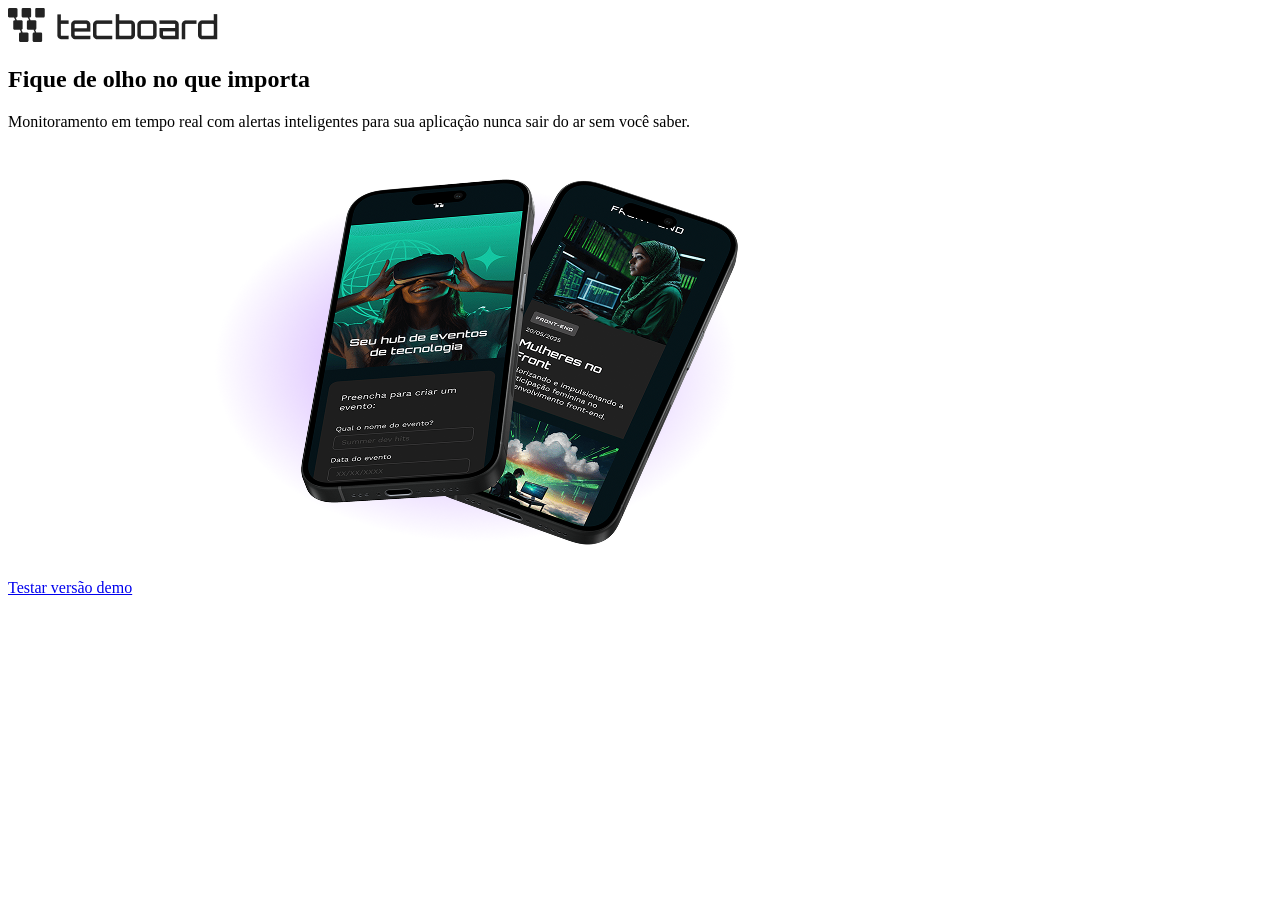
==== html-css-projects/tecboard/index.html @ 21b49b13 "reorganizando estrutura de pastas" ====
<!DOCTYPE html>
<html lang="pt-BR">
<head>
    <meta charset="UTF-8">
    <meta name="viewport" content="width=device-width, initial-scale=1.0">
    <link rel="icon" href="img/Favicon.svg" type="image/svg+xml">
    <title>Tecboard</title>
</head>
<body>
    <header>
        <img src="img/Logo.png" alt="Logo Tecboard na cor preta">
    </header>
    <main>
        <section>
          <h1>Fique de olho no que importa</h1>
          <p>Monitoramento em tempo real com alertas inteligentes para sua aplicação nunca sair do ar sem você saber.</p>
          <a href="#">Testar versão demo</a>
          <img src="img/celulares-desktop.png" alt="Dois celulares pretos com uma sombra roxa">
        </section>
    </main>
</body>
</html>
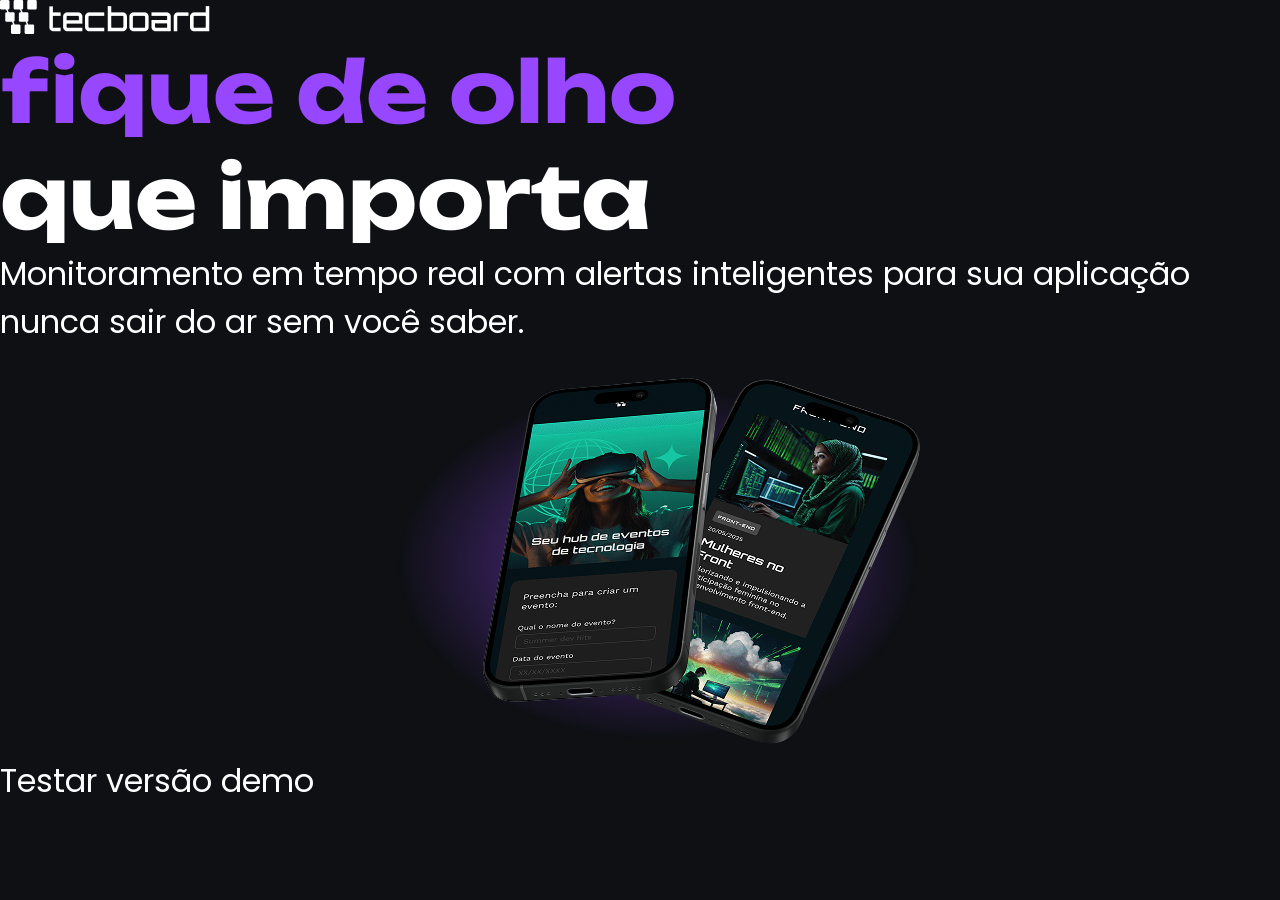
==== commit 1739116b: "importando fontes" ====
--- a/html-css-projects/tecboard/index.html
+++ b/html-css-projects/tecboard/index.html
@@ -4,6 +4,17 @@
     <meta charset="UTF-8">
     <meta name="viewport" content="width=device-width, initial-scale=1.0">
     <link rel="icon" href="img/Favicon.svg" type="image/svg+xml">
+
+    <link rel="stylesheet" href="css/style.css">
+
+    <link rel="preconnect" href="https://fonts.googleapis.com">
+    <link rel="preconnect" href="https://fonts.gstatic.com" crossorigin>
+    
+    <!-- <link href="https://fonts.googleapis.com/css2?family=Poppins:ital,wght@0,100;0,200;0,300;0,400;0,500;0,600;0,700;0,800;0,900&family=Unbounded:wght@200..900&display=swap" rel="stylesheet">
+
+    <link href="https://fonts.googleapis.com/css2?family=Poppins:ital,wght@0,100;0,200;0,300;0,400;0,500;0,600;0,700;0,800;0,900;1,100;1,200;1,300;1,400;1,500;1,600;1,700;1,800;1,900&display=swap" rel="stylesheet"> -->
+
+
     <title>Tecboard</title>
 </head>
 <body>
@@ -12,7 +23,10 @@
     </header>
     <main>
         <section>
-          <h1>Fique de olho no que importa</h1>
+          <h1>
+            <span>fique de olho</span>
+            <br> que importa
+        </h1>
           <p>Monitoramento em tempo real com alertas inteligentes para sua aplicação nunca sair do ar sem você saber.</p>
           <a href="#">Testar versão demo</a>
           <img src="img/celulares-desktop.png" alt="Dois celulares pretos com uma sombra roxa">
--- a/html-css-projects/tecboard/css/style.css
+++ b/html-css-projects/tecboard/css/style.css
@@ -0,0 +1,61 @@
+@font-face {
+
+    font-family: "Unbounded";
+    src: url("../fonts/Unbounded-Bold.ttf")
+    format("truetype");
+    font-weight: 700;
+    font-style: normal;
+    font-display: swap;
+}
+
+@font-face {
+
+    font-family: "Poppins";
+    src: url("../fonts/Poppins-Regular.ttf")
+    format("truetype");
+    font-style: normal;
+    font-weight: 400;
+    font-display: swap;
+}
+
+*{
+    margin: 0;
+    padding: 0;
+}
+    /*
+        hexadecimal #ff00000
+        nomeada: red
+        rgb(255,0,0)
+    */
+
+body{
+    background-color: #0E1014;
+    color: #FFFFFF;
+}
+    /*
+       class para englobar mais elementos com a mesma cor
+    
+        .cor-branca{
+        color: #FFFFFF;
+        }
+    */
+h1{
+    font-size: 85px;
+    font-family:"Unbounded", sans-serif;
+}
+
+h1 span{
+    color: #9747FF;
+}
+
+p{
+    font-family: "Poppins", sans-serif;
+    font-size: 32px;
+}
+a{
+    color: #FFFFFF;
+    font-family: "Poppins", sans-serif;
+    font-size: 32px;
+    text-decoration: none;
+
+}
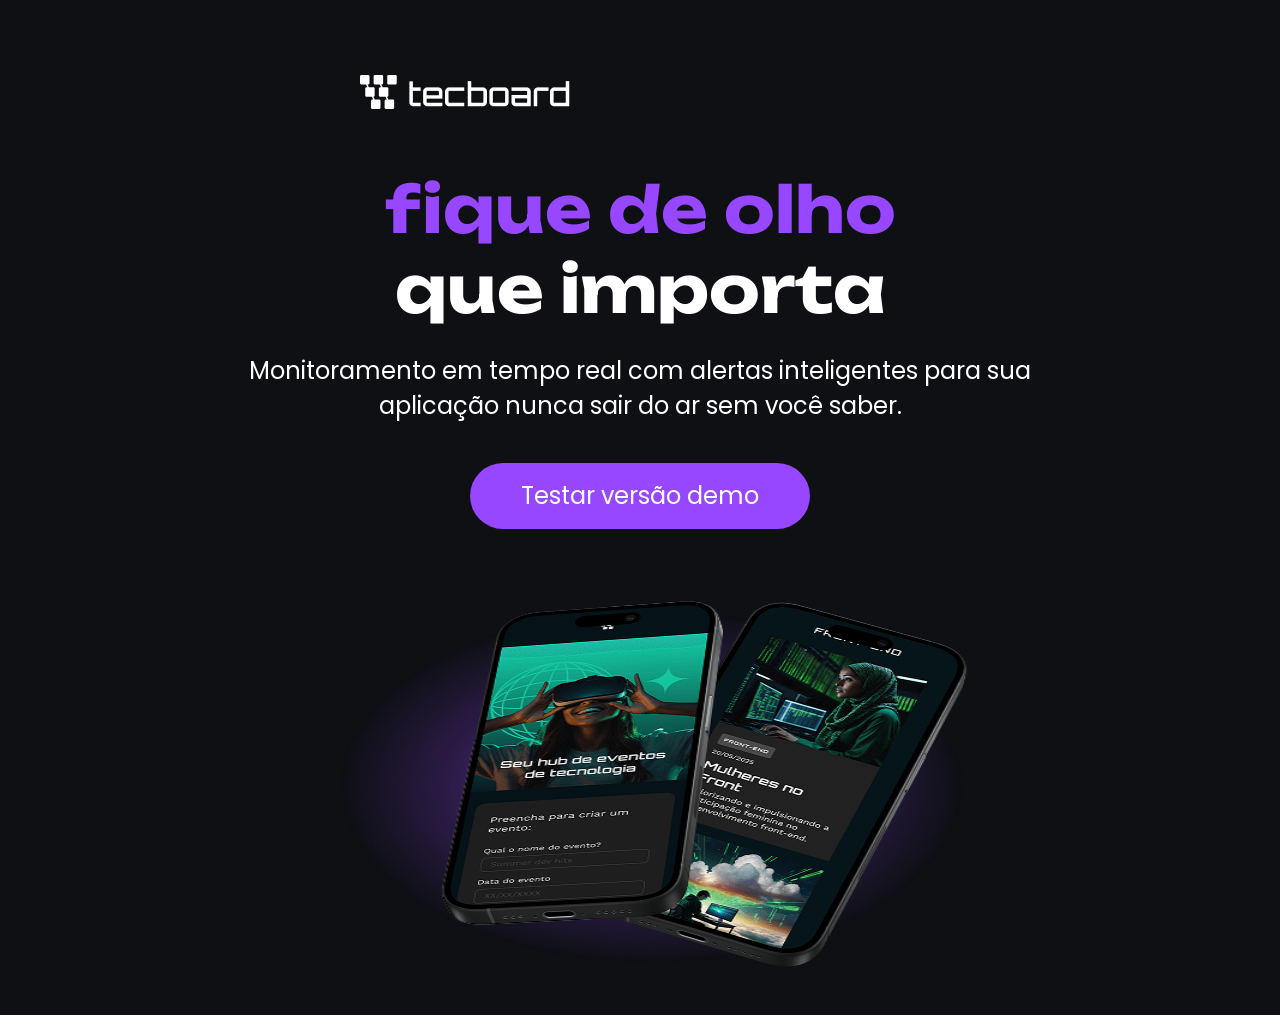
==== commit bc8aa887: "add hover" ====
--- a/html-css-projects/tecboard/index.html
+++ b/html-css-projects/tecboard/index.html
@@ -23,12 +23,14 @@
     </header>
     <main>
         <section>
-          <h1>
-            <span>fique de olho</span>
-            <br> que importa
-        </h1>
-          <p>Monitoramento em tempo real com alertas inteligentes para sua aplicação nunca sair do ar sem você saber.</p>
-          <a href="#">Testar versão demo</a>
+            <h1>
+                <span>fique de olho</span>
+                <br> que importa
+            </h1>
+          <p>Monitoramento em tempo real com alertas inteligentes para sua aplicação nunca sair do ar sem você saber.
+          </p>
+          <a href="#">Testar versão demo
+          </a>
           <img src="img/celulares-desktop.png" alt="Dois celulares pretos com uma sombra roxa">
         </section>
     </main>
--- a/html-css-projects/tecboard/css/style.css
+++ b/html-css-projects/tecboard/css/style.css
@@ -39,23 +39,54 @@
         color: #FFFFFF;
         }
     */
+
+header img{
+    display: block;
+    width: 210px;
+    height: 34px;
+    margin: 75px 0 0 360px;
+}
+
 h1{
-    font-size: 85px;
+    font-size: 64px;
     font-family:"Unbounded", sans-serif;
+    text-align: center;
+    margin-top: 60px;
+}
+
+p{
+    font-family: "Poppins", sans-serif;
+    font-size: 24px;
+    text-align: center;
+    margin: 24px auto 0;
+    width: 792px;
 }
 
 h1 span{
     color: #9747FF;
 }
 
-p{
-    font-family: "Poppins", sans-serif;
-    font-size: 32px;
-}
 a{
     color: #FFFFFF;
     font-family: "Poppins", sans-serif;
-    font-size: 32px;
+    font-size: 24px;
     text-decoration: none;
+    background-color: #9747FF;
+    width: 340px;
+    height: 66px;
+    display: block;
+    text-align: center;
+    line-height: 66px;
+    border-radius: 36px;
+    margin: 40px auto;
+}
 
+a:hover{
+    background-color: #8233E8;
+}
+section img{
+    display: block;
+    width: 792px;
+    height: 446px;
+    margin: 0 auto;
 }
